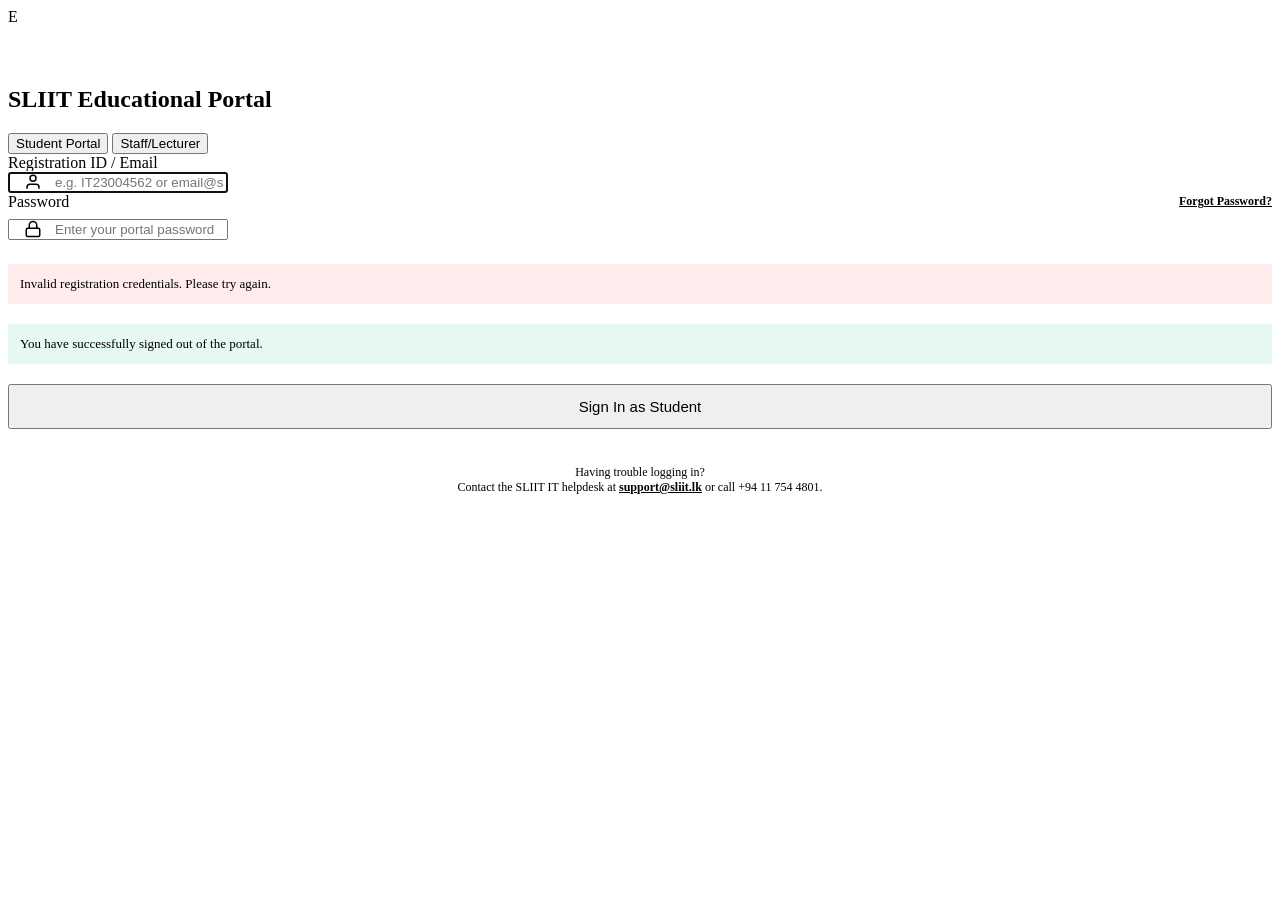
==== src/main/resources/templates/login.html @ 5b363044 "creating the basic UI/UX for the project" ====
<!DOCTYPE html>
<html xmlns:th="http://www.thymeleaf.org">
<head>
    <meta charset="UTF-8">
    <meta name="viewport" content="width=device-width, initial-scale=1.0">
    <title>Portal Login - EduFrame SLIIT</title>
    <link rel="stylesheet" th:href="@{/css/styles.css}">
</head>
<body class="login-body">

    <div class="login-card animate-fade">
        <!-- Brand Header -->
        <div class="login-header">
            <div class="logo-symbol">E</div>
            <h1 style="color: white; font-size: 26px; margin-top: 10px; margin-bottom: 4px;">Edu<span>Frame</span></h1>
            <h2>SLIIT Educational Portal</h2>
        </div>
        
        <!-- Toggle Tabs -->
        <div class="login-tabs">
            <button type="button" class="login-tab active" data-role="student">Student Portal</button>
            <button type="button" class="login-tab" data-role="staff">Staff/Lecturer</button>
        </div>
        
        <!-- Login Form -->
        <div class="login-form-body">
            <!-- Normal Spring Security Form login mapping -->
            <form th:action="@{/login}" method="post">
                
                <!-- Hidden role field to send to backend -->
                <input type="hidden" id="loginRole" name="role" value="student">
                
                <div class="form-group">
                    <label for="username">Registration ID / Email</label>
                    <div style="position: relative;">
                        <input type="text" id="username" name="username" class="form-control" placeholder="e.g. IT23004562 or email@sliit.lk" style="padding-left: 45px;" required autofocus>
                        <svg width="18" height="18" viewBox="0 0 24 24" fill="none" stroke="currentColor" stroke-width="2" style="position: absolute; left: 16px; top: 50%; transform: translateY(-50%); color: var(--color-text-muted);"><path d="M20 21v-2a4 4 0 0 0-4-4H8a4 4 0 0 0-4 4v2"/><circle cx="12" cy="7" r="4"/></svg>
                    </div>
                </div>
                
                <div class="form-group" style="margin-bottom: 24px;">
                    <div style="display: flex; justify-content: space-between; align-items: center; margin-bottom: 8px;">
                        <label for="password" style="margin-bottom: 0;">Password</label>
                        <a href="#" style="font-size: 12px; color: var(--color-accent); font-weight: 600;">Forgot Password?</a>
                    </div>
                    
                    <div style="position: relative;">
                        <input type="password" id="password" name="password" class="form-control" placeholder="Enter your portal password" style="padding-left: 45px;" required>
                        <svg width="18" height="18" viewBox="0 0 24 24" fill="none" stroke="currentColor" stroke-width="2" style="position: absolute; left: 16px; top: 50%; transform: translateY(-50%); color: var(--color-text-muted);"><rect x="3" y="11" width="18" height="11" rx="2" ry="2"/><path d="M7 11V7a5 5 0 0 1 10 0v4"/></svg>
                    </div>
                </div>
                
                <!-- Spring security error handling UI placeholder -->
                <div th:if="${param.error}" style="background-color: rgba(239, 68, 68, 0.1); border: 1px solid var(--color-danger); color: var(--color-danger); padding: 12px; border-radius: var(--radius-md); font-size: 13px; margin-bottom: 20px; font-weight: 500;">
                    Invalid registration credentials. Please try again.
                </div>
                
                <div th:if="${param.logout}" style="background-color: rgba(16, 185, 129, 0.1); border: 1px solid var(--color-success); color: var(--color-success); padding: 12px; border-radius: var(--radius-md); font-size: 13px; margin-bottom: 20px; font-weight: 500;">
                    You have successfully signed out of the portal.
                </div>

                <button type="submit" class="btn btn-primary" style="width: 100%; padding: 12px; margin-bottom: 20px; font-size: 15px;">Sign In as Student</button>
                
                <div style="text-align: center; font-size: 12px; color: var(--color-text-muted); border-top: 1px solid var(--color-border); padding-top: 16px;">
                    Having trouble logging in? <br>
                    Contact the SLIIT IT helpdesk at <a href="mailto:support@sliit.lk" style="color: var(--color-primary); font-weight: 600;">support@sliit.lk</a> or call +94 11 754 4801.
                </div>
            </form>
        </div>
    </div>

    <!-- Standard Scripts -->
    <script th:src="@{/js/main.js}"></script>
</body>
</html>
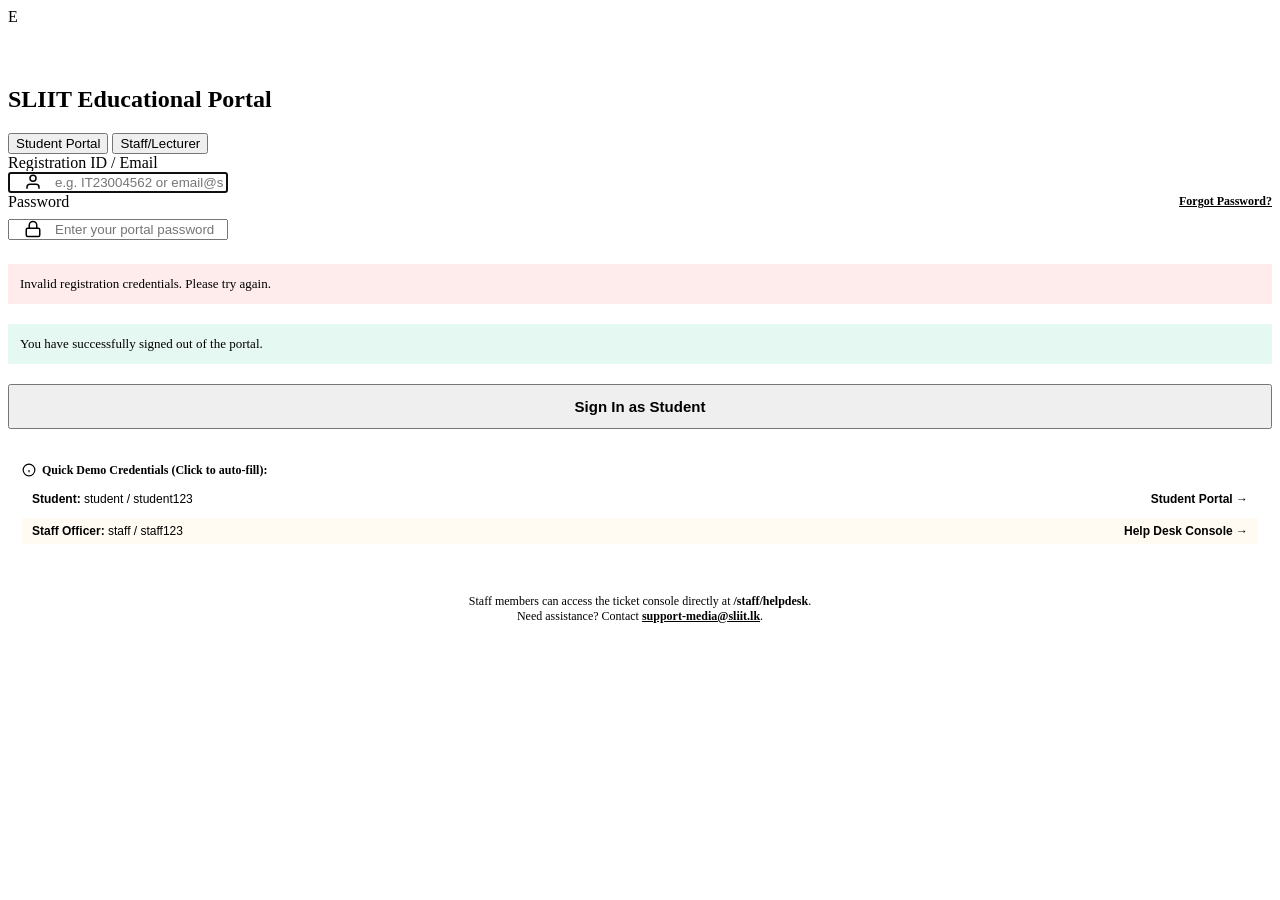
==== commit 0172d58e: "feat: add page controllers, security configuration, static assets, and templates for helpdesk and au" ====
--- a/src/main/resources/templates/login.html
+++ b/src/main/resources/templates/login.html
@@ -59,17 +59,64 @@
                     You have successfully signed out of the portal.
                 </div>
 
-                <button type="submit" class="btn btn-primary" style="width: 100%; padding: 12px; margin-bottom: 20px; font-size: 15px;">Sign In as Student</button>
+                <button type="submit" id="loginSubmitBtn" class="btn btn-primary" style="width: 100%; padding: 12px; margin-bottom: 20px; font-size: 15px; font-weight: 700;">Sign In as Student</button>
                 
+                <!-- Quick Demo Login Helpers -->
+                <div style="background-color: var(--color-bg); border: 1px dashed var(--color-border); border-radius: var(--radius-md); padding: 14px; margin-bottom: 20px;">
+                    <div style="font-size: 12px; font-weight: 700; color: var(--color-primary); margin-bottom: 8px; display: flex; align-items: center; gap: 6px;">
+                        <svg width="14" height="14" viewBox="0 0 24 24" fill="none" stroke="currentColor" stroke-width="2"><circle cx="12" cy="12" r="10"></circle><line x1="12" y1="16" x2="12" y2="12"></line><line x1="12" y1="8" x2="12.01" y2="8"></line></svg>
+                        Quick Demo Credentials (Click to auto-fill):
+                    </div>
+                    <div style="display: flex; flex-direction: column; gap: 6px;">
+                        <button type="button" class="demo-fill-btn" onclick="fillCredentials('student', 'student123', 'student')" style="background: none; border: 1px solid var(--color-border); padding: 6px 10px; border-radius: var(--radius-sm); font-size: 12px; text-align: left; cursor: pointer; display: flex; justify-content: space-between; color: var(--color-text);">
+                            <span><strong>Student:</strong> student / student123</span>
+                            <span style="color: var(--color-primary); font-weight: 600;">Student Portal &rarr;</span>
+                        </button>
+                        <button type="button" class="demo-fill-btn" onclick="fillCredentials('staff', 'staff123', 'staff')" style="background: none; border: 1px solid var(--color-secondary); padding: 6px 10px; border-radius: var(--radius-sm); font-size: 12px; text-align: left; cursor: pointer; display: flex; justify-content: space-between; color: var(--color-text); background-color: rgba(242, 169, 0, 0.05);">
+                            <span><strong>Staff Officer:</strong> staff / staff123</span>
+                            <span style="color: var(--color-secondary); font-weight: 700;">Help Desk Console &rarr;</span>
+                        </button>
+                    </div>
+                </div>
+
                 <div style="text-align: center; font-size: 12px; color: var(--color-text-muted); border-top: 1px solid var(--color-border); padding-top: 16px;">
-                    Having trouble logging in? <br>
-                    Contact the SLIIT IT helpdesk at <a href="mailto:support@sliit.lk" style="color: var(--color-primary); font-weight: 600;">support@sliit.lk</a> or call +94 11 754 4801.
+                    Staff members can access the ticket console directly at <a th:href="@{/staff/helpdesk}" style="color: var(--color-secondary); font-weight: 600;">/staff/helpdesk</a>. <br>
+                    Need assistance? Contact <a href="mailto:support-media@sliit.lk" style="color: var(--color-primary); font-weight: 600;">support-media@sliit.lk</a>.
                 </div>
             </form>
         </div>
     </div>
 
-    <!-- Standard Scripts -->
+    <!-- Script to auto-fill credentials and handle tab switching -->
+    <script>
+        function fillCredentials(user, pass, role) {
+            document.getElementById('username').value = user;
+            document.getElementById('password').value = pass;
+            const roleInput = document.getElementById('loginRole');
+            if (roleInput) roleInput.value = role;
+
+            document.querySelectorAll('.login-tab').forEach(t => {
+                if (t.getAttribute('data-role') === role) {
+                    t.classList.add('active');
+                } else {
+                    t.classList.remove('active');
+                }
+            });
+
+            const btn = document.getElementById('loginSubmitBtn');
+            if (btn) {
+                btn.textContent = role === 'staff' ? 'Sign In to Staff Help Desk Console' : 'Sign In as Student';
+            }
+        }
+
+        // Auto select tab based on query param ?role=staff
+        document.addEventListener('DOMContentLoaded', () => {
+            const urlParams = new URLSearchParams(window.location.search);
+            if (urlParams.get('role') === 'staff') {
+                fillCredentials('staff', 'staff123', 'staff');
+            }
+        });
+    </script>
     <script th:src="@{/js/main.js}"></script>
 </body>
 </html>
